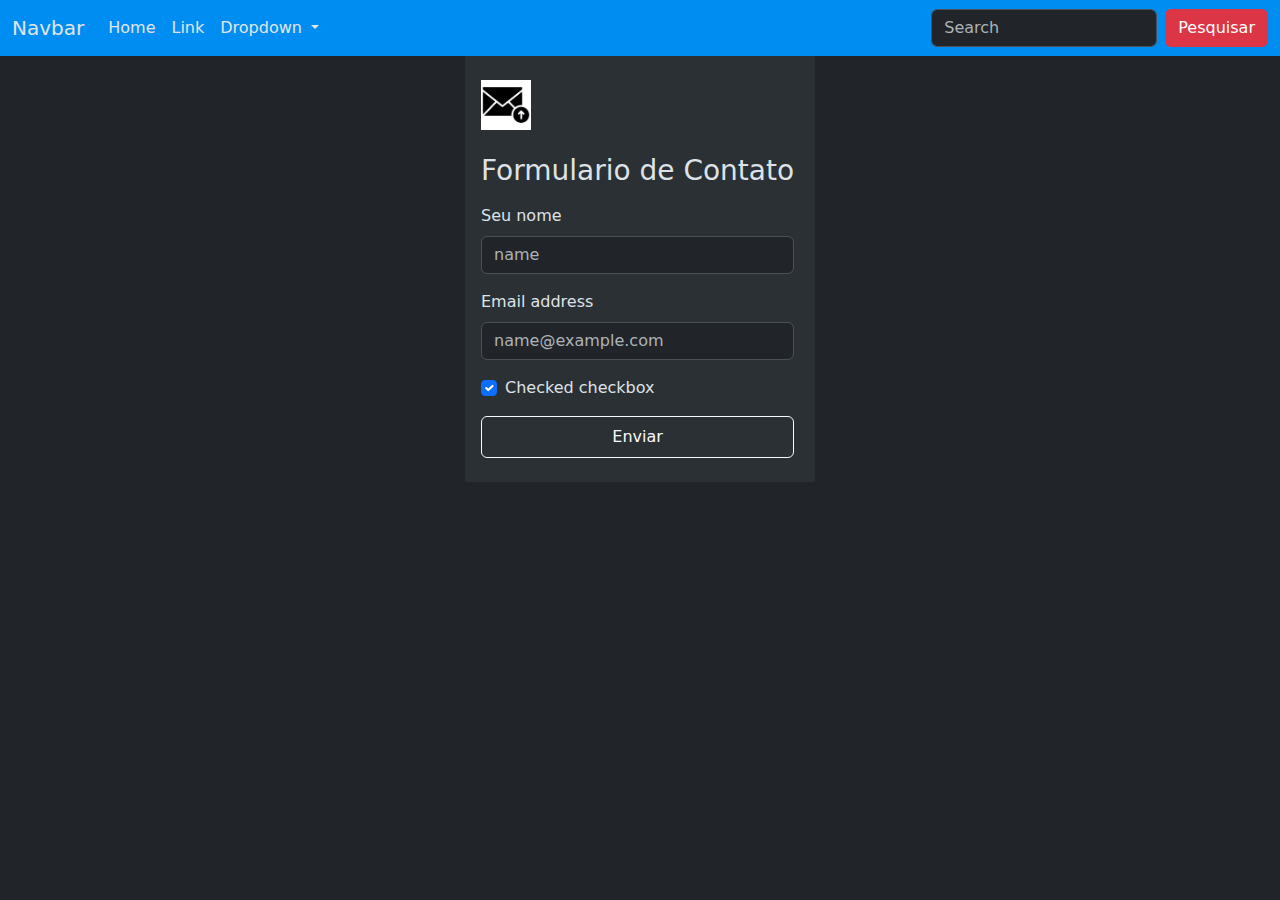
==== docs/Aba2/Contato.html @ 73d38035 "v-1.2" ====
<!doctype html>
<html lang="en" data-bs-theme="dark">

<head>
    <meta charset="utf-8">
    <meta name="viewport" content="width=device-width, initial-scale=1">
    <title>Formulario de Contato</title>
    <script src="https://cdn.jsdelivr.net/npm/bootstrap@5.3.3/dist/js/bootstrap.bundle.min.js"
        integrity="sha384-YvpcrYf0tY3lHB60NNkmXc5s9fDVZLESaAA55NDzOxhy9GkcIdslK1eN7N6jIeHz"
        crossorigin="anonymous"></script>
    <link href="https://cdn.jsdelivr.net/npm/bootstrap@5.3.3/dist/css/bootstrap.min.css" rel="stylesheet"
        integrity="sha384-QWTKZyjpPEjISv5WaRU9OFeRpok6YctnYmDr5pNlyT2bRjXh0JMhjY6hW+ALEwIH" crossorigin="anonymous">
        <link rel="stylesheet" href="/docs/Aba2/Estilo.css">
</head>

<body>

    <nav class="navbar navbar-expand-lg class=" navbar style="background-color: #008df1;">
        <div class="container-fluid">
            <a class="navbar-brand" style="color: #e1e5e7;" href="#">Navbar</a>
            <button class="navbar-toggler" type="button" data-bs-toggle="collapse"
                data-bs-target="#navbarSupportedContent" aria-controls="navbarSupportedContent" aria-expanded="false"
                aria-label="Toggle navigation">
                <span class="navbar-toggler-icon"></span>
            </button>
            <div class="collapse navbar-collapse" id="navbarSupportedContent">
                <ul class="navbar-nav me-auto mb-2 mb-lg-0">
                    <li class="nav-item">
                        <a class="nav-link active" style="color: #e1e5e7;" aria-current="page" href="#">Home</a>
                    </li>
                    <li class="nav-item">
                        <a href="/docs/Aba1/index.html" class="nav-link" style="color: #e1e5e7;" href="#">Link</a>
                    </li>
                    <li class="nav-item dropdown">
                        <a class="nav-link dropdown-toggle" href="#" role="button" data-bs-toggle="dropdown"
                            aria-expanded="false" style="color: #e1e5e7;">
                            Dropdown
                        </a>
                        <ul class="dropdown-menu">
                            <li><a class="dropdown-item" href="#">Action</a></li>
                            <li><a class="dropdown-item" href="#">Another action</a></li>
                            <li>
                                <hr class="dropdown-divider">
                            </li>
                            <li><a class="dropdown-item" href="#">Something else here</a></li>
                        </ul>
                    </li>
                </ul>
                <form class="d-flex" role="search">
                    <input class="form-control me-2" type="search" placeholder="Search" aria-label="Search">
                    <button class="btn btn-outline-btn btn-danger" type="submit" ;>Pesquisar</button>
                </form>
            </div>
        </div>
    </nav>

    <main class="w-100 m-auto align-center py-4 bg-body-tertiary  d-flex" >
        <form>
          <img src="/docs/imagens/images.png" width="50" height="50" class="mb-4">
            <h1 class="h3 mb-3 fw-normal">Formulario de Contato</h1>
            <div class="mb-3">
                <label for="exampleFormControlInput1" class="form-label">Seu nome </label>
                <input type="Name" class="form-control" id="exampleFormControlInput1" placeholder="name">

            </div><div class="mb-3">
                <label for="exampleFormControlInput1" class="form-label">Email address</label>
                <input type="email" class="form-control" id="exampleFormControlInput1" placeholder="name@example.com">
            </div>
            <div class="form-check text start my-3">
                <input class="form-check-input" type="checkbox" value="" id="flexCheckChecked" checked>
                <label class="form-check-label" for="flexCheckChecked">
                  Checked checkbox
                </label>
              </div>
              <button class="btn btn-outline-light w-100 py-2" type="button">Enviar</button>
              
        </form>
    </main>
</body>

</html>
---- docs/Aba2/Estilo.css ----
main{
    max-width: 350px;
    padding: 1rem;
}
 html,main{
    height: 100%;
 }
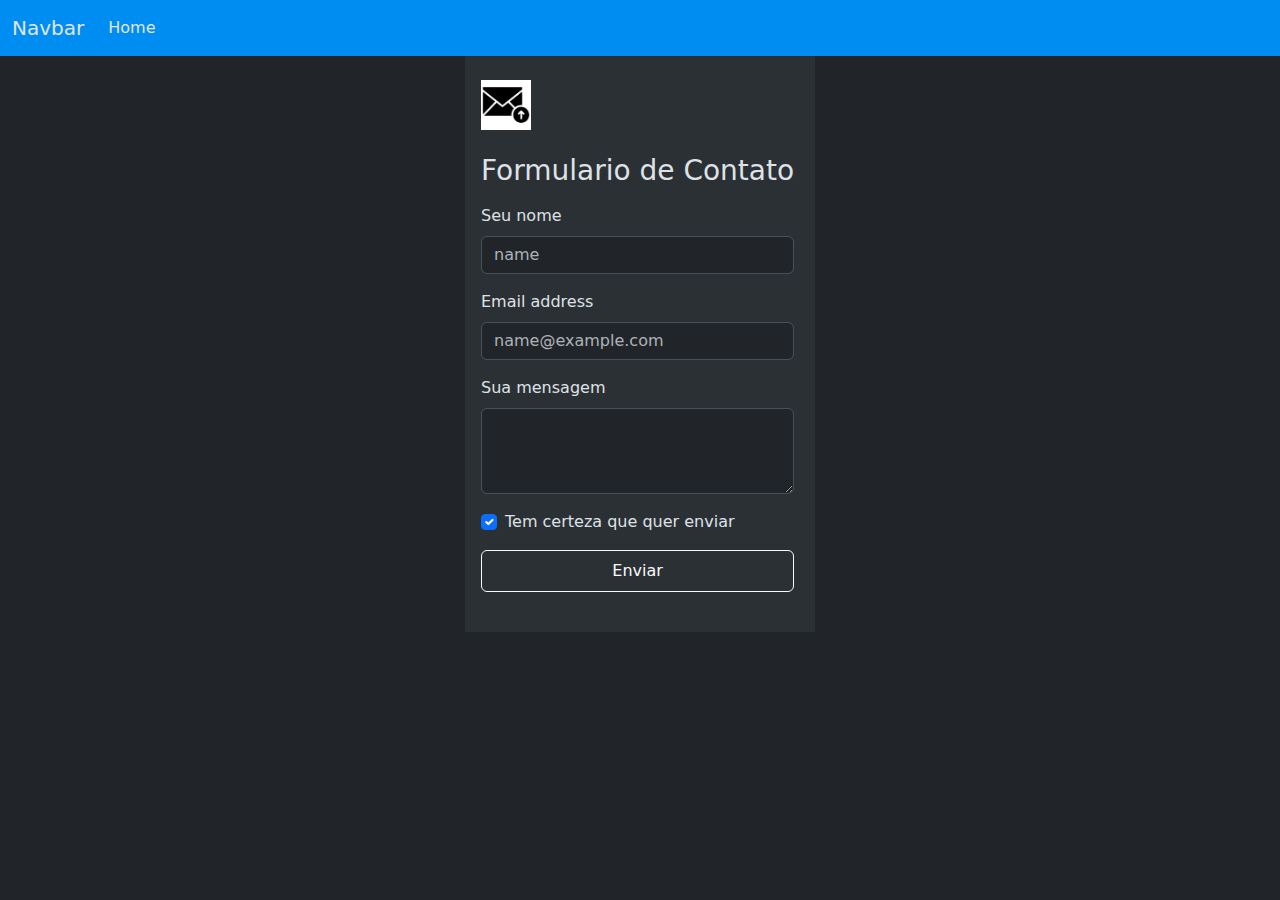
==== commit 3c48fc63: "V-1.5" ====
--- a/docs/Aba2/Contato.html
+++ b/docs/Aba2/Contato.html
@@ -10,14 +10,14 @@
         crossorigin="anonymous"></script>
     <link href="https://cdn.jsdelivr.net/npm/bootstrap@5.3.3/dist/css/bootstrap.min.css" rel="stylesheet"
         integrity="sha384-QWTKZyjpPEjISv5WaRU9OFeRpok6YctnYmDr5pNlyT2bRjXh0JMhjY6hW+ALEwIH" crossorigin="anonymous">
-        <link rel="stylesheet" href="/docs/Aba2/Estilo.css">
+        <link rel="stylesheet" href="/docs/Aba2/Estilo2.css">
 </head>
 
 <body>
 
     <nav class="navbar navbar-expand-lg class=" navbar style="background-color: #008df1;">
         <div class="container-fluid">
-            <a class="navbar-brand" style="color: #e1e5e7;" href="#">Navbar</a>
+            <a class="navbar-brand" style="color: #e1e5e7;" >Navbar</a>
             <button class="navbar-toggler" type="button" data-bs-toggle="collapse"
                 data-bs-target="#navbarSupportedContent" aria-controls="navbarSupportedContent" aria-expanded="false"
                 aria-label="Toggle navigation">
@@ -26,30 +26,8 @@
             <div class="collapse navbar-collapse" id="navbarSupportedContent">
                 <ul class="navbar-nav me-auto mb-2 mb-lg-0">
                     <li class="nav-item">
-                        <a class="nav-link active" style="color: #e1e5e7;" aria-current="page" href="#">Home</a>
+                        <a href="/docs/Aba1/index.html" class="nav-link active" style="color: #e1e5e7;" aria-current="page" href="#">Home</a>
                     </li>
-                    <li class="nav-item">
-                        <a href="/docs/Aba1/index.html" class="nav-link" style="color: #e1e5e7;" href="#">Link</a>
-                    </li>
-                    <li class="nav-item dropdown">
-                        <a class="nav-link dropdown-toggle" href="#" role="button" data-bs-toggle="dropdown"
-                            aria-expanded="false" style="color: #e1e5e7;">
-                            Dropdown
-                        </a>
-                        <ul class="dropdown-menu">
-                            <li><a class="dropdown-item" href="#">Action</a></li>
-                            <li><a class="dropdown-item" href="#">Another action</a></li>
-                            <li>
-                                <hr class="dropdown-divider">
-                            </li>
-                            <li><a class="dropdown-item" href="#">Something else here</a></li>
-                        </ul>
-                    </li>
-                </ul>
-                <form class="d-flex" role="search">
-                    <input class="form-control me-2" type="search" placeholder="Search" aria-label="Search">
-                    <button class="btn btn-outline-btn btn-danger" type="submit" ;>Pesquisar</button>
-                </form>
             </div>
         </div>
     </nav>
@@ -66,13 +44,16 @@
                 <label for="exampleFormControlInput1" class="form-label">Email address</label>
                 <input type="email" class="form-control" id="exampleFormControlInput1" placeholder="name@example.com">
             </div>
+            <div class="mb-3">
+                <label for="exampleFormControlTextarea1" class="form-label">Sua mensagem</label>
+                <textarea class="form-control" id="exampleFormControlTextarea1" rows="3"></textarea>
             <div class="form-check text start my-3">
                 <input class="form-check-input" type="checkbox" value="" id="flexCheckChecked" checked>
                 <label class="form-check-label" for="flexCheckChecked">
-                  Checked checkbox
+                  Tem certeza que quer enviar 
                 </label>
               </div>
-              <button class="btn btn-outline-light w-100 py-2" type="button">Enviar</button>
+               <a href="/docs/Aba1/index.html "><button  class="btn btn-outline-light w-100 py-2" type="button">Enviar</button></a>
               
         </form>
     </main>
--- a/docs/Aba2/Estilo2.css
+++ b/docs/Aba2/Estilo2.css
@@ -0,0 +1,10 @@
+main{
+    max-width: 350px;
+    padding: 1rem;
+}
+ html,main{
+    height: 100%;
+ }
+
+
+ 